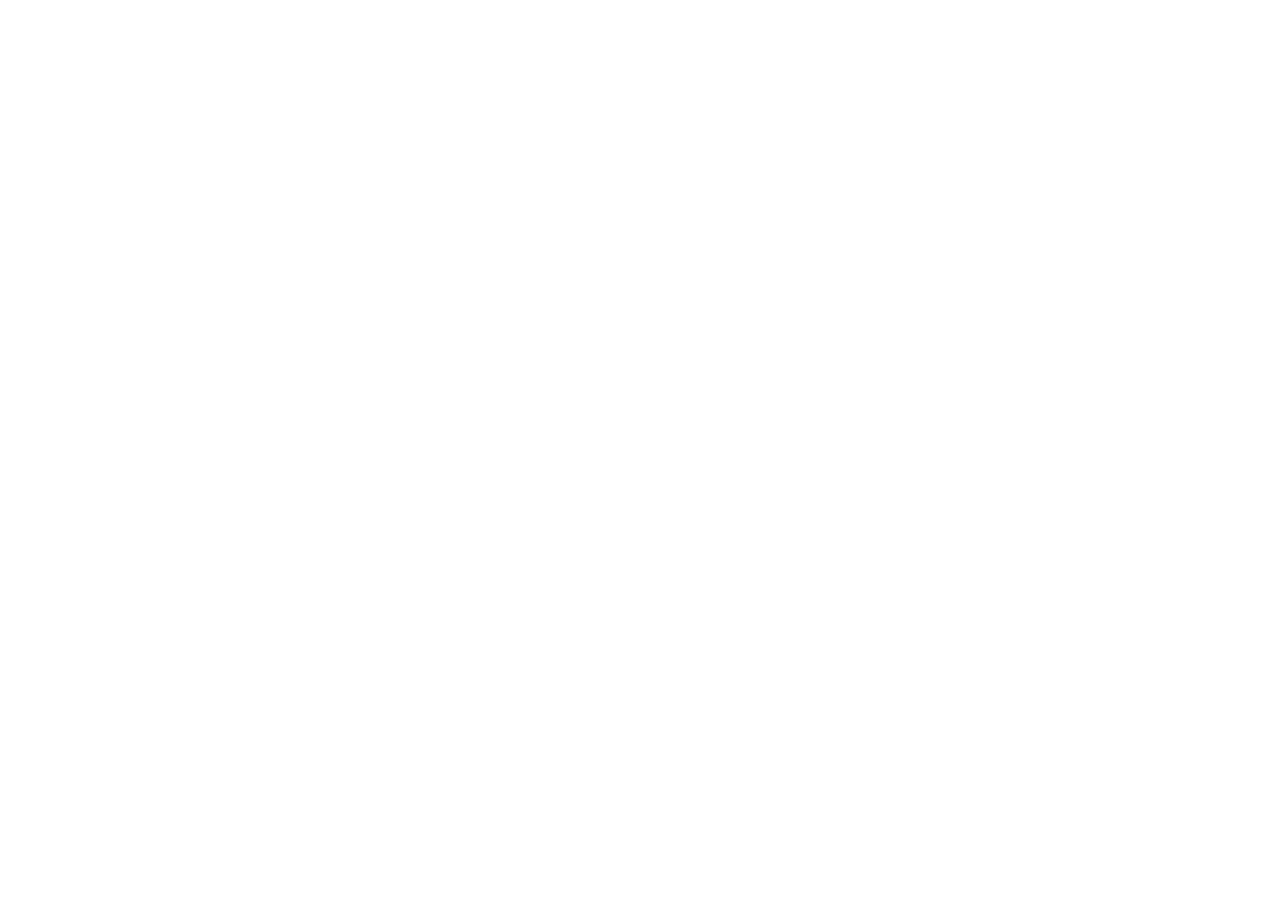
==== index.html @ a67985db "atualizei" ====
<!DOCTYPE html>
<html lang="pt-br">
<head>
    <meta charset="UTF-8">
    <meta name="viewport" content="width=device-width, initial-scale=1.0">
    <link rel="shortcut icon" href="favicon.ico" type="image/x-icon">
    <title>projeto de redes sociais </title>
</head>
<body>
    
</body>
</html>
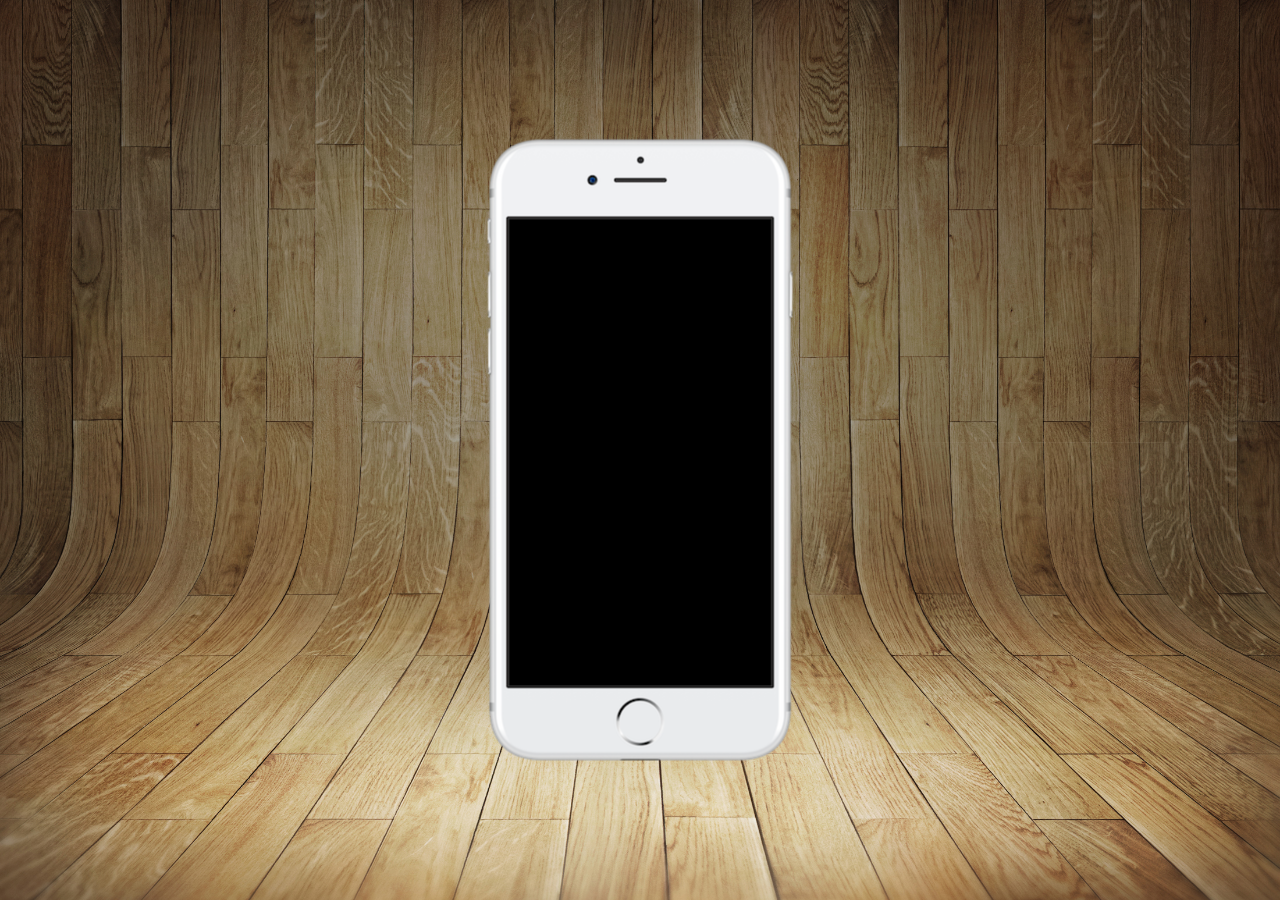
==== commit 895f01ab: "atualizei" ====
--- a/index.html
+++ b/index.html
@@ -4,9 +4,17 @@
     <meta charset="UTF-8">
     <meta name="viewport" content="width=device-width, initial-scale=1.0">
     <link rel="shortcut icon" href="favicon.ico" type="image/x-icon">
+    <link rel="stylesheet" href="estilo/style.css">
     <title>projeto de redes sociais </title>
 </head>
 <body>
-    
+    <main>
+        <section id="telefone">
+
+        </section>
+        <section id="redes-sociais">
+
+        </section>
+    </main>
 </body>
 </html>--- a/estilo/style.css
+++ b/estilo/style.css
@@ -0,0 +1,35 @@
+@charset "UTF-8";
+
+*{
+    margin: 0px;
+    padding: 0px;
+    font-family: Arial, Helvetica, sans-serif;
+}
+
+html, body{
+    height: 100vh;
+    width: 100vw;
+    background-color: black;
+}
+
+body{
+    background: url(../imagens/fundo-madeira.jpg) no-repeat top center;
+    background-size: cover;
+    background-attachment: fixed;
+}
+
+main {
+    position: relative;
+    height: 100vh;
+}
+
+section#telefone{
+    position: absolute;
+    top: 50%;
+    left: 50%;
+    transform: translate(-50%, -50%);
+
+    height: 627px;
+    width: 311px;
+    background: url(../imagens/frame-iphone.png)no-repeat;
+}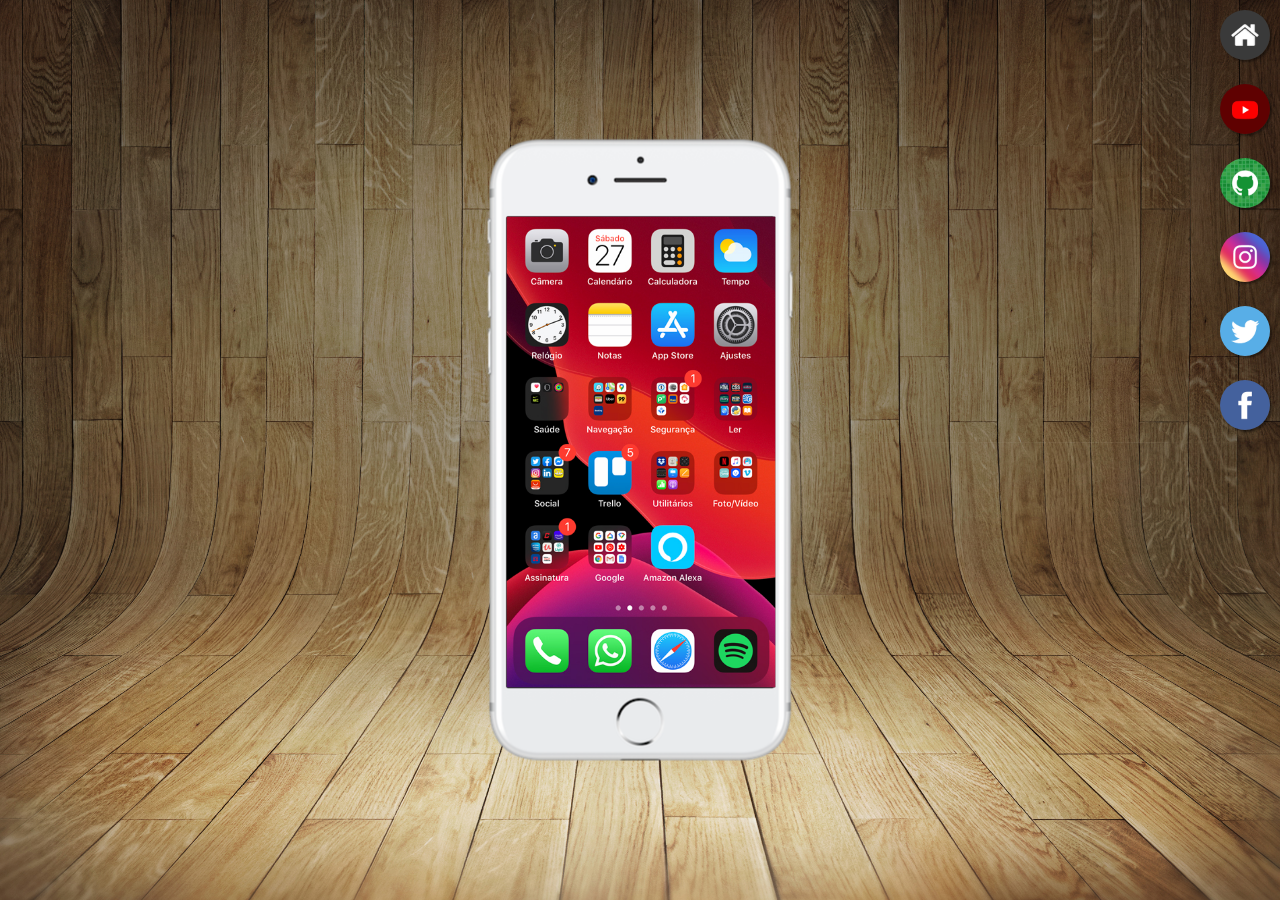
==== commit c3bb633d: "atualizei" ====
--- a/index.html
+++ b/index.html
@@ -10,10 +10,17 @@
 <body>
     <main>
         <section id="telefone">
-
+            <iframe src="home.html" name="tela" id="tela" frameborder="0">
+                Seu navegador não é compatível com isso.
+            </iframe>
         </section>
         <section id="redes-sociais">
-
+            <a href="#" target="tela"><img src="imagens/logo-home.jpg" alt=""></a><br>
+            <a href="#" target="tela"><img src="imagens/logo-youtube.jpg" alt=""></a><br>
+            <a href="#" target="tela"><img src="imagens/logo-github.jpg" alt=""></a><br>
+            <a href="#" target="tela"><img src="imagens/logo-instagram.jpg" alt=""></a><br>
+            <a href="#" target="tela"><img src="imagens/logo-twitter.jpg" alt=""></a><br>
+            <a href="#" target="tela"><img src="imagens/logo-facebook.jpg" alt=""></a>
         </section>
     </main>
 </body>
--- a/estilo/style.css
+++ b/estilo/style.css
@@ -32,4 +32,31 @@
     height: 627px;
     width: 311px;
     background: url(../imagens/frame-iphone.png)no-repeat;
+}
+
+iframe#tela{
+    position: relative;
+    top: 80px;
+    left: 22px;
+    width: 269px;
+    height: 471px;
+}
+
+section#redes-sociais{
+    text-align: right;
+}
+
+section#redes-sociais img{
+    width: 50px;
+    margin: 10px;
+    border-radius: 50%;
+    box-shadow: 2px 2px 2px rgba(0, 0, 0, 0.400);
+    box-sizing: border-box;
+}
+
+section#redes-sociais img:hover{
+    border: 2px solid rgba(255, 255, 255, 0.637);
+    transform: translate(-3px, -3px);
+    box-shadow: 5px 5px 10px rgba(0, 0, 0, 0.400);
+    transition: transform .3s, border .1s;
 }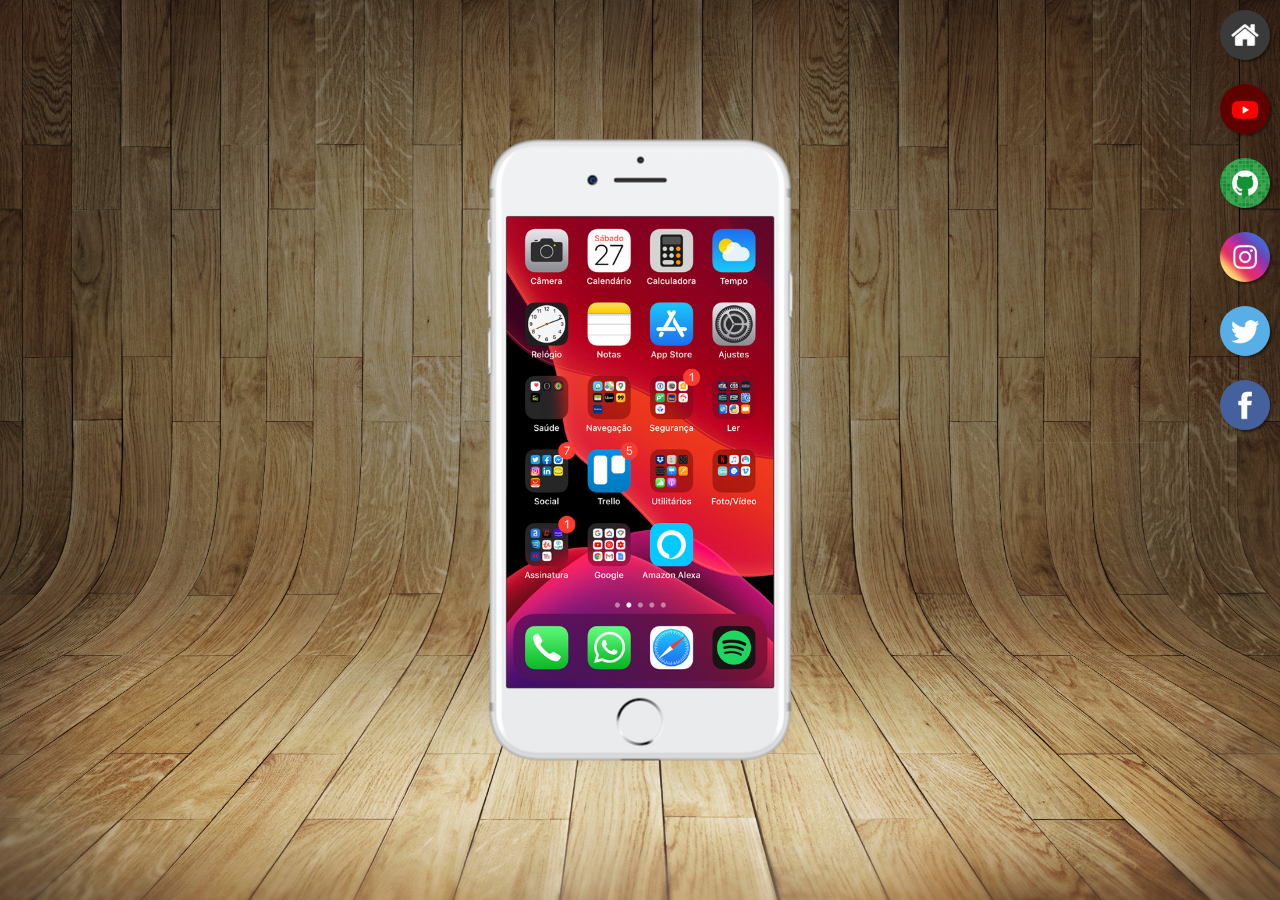
==== commit c12af87d: "atualizei" ====
--- a/index.html
+++ b/index.html
@@ -15,12 +15,12 @@
             </iframe>
         </section>
         <section id="redes-sociais">
-            <a href="#" target="tela"><img src="imagens/logo-home.jpg" alt=""></a><br>
-            <a href="#" target="tela"><img src="imagens/logo-youtube.jpg" alt=""></a><br>
-            <a href="#" target="tela"><img src="imagens/logo-github.jpg" alt=""></a><br>
-            <a href="#" target="tela"><img src="imagens/logo-instagram.jpg" alt=""></a><br>
-            <a href="#" target="tela"><img src="imagens/logo-twitter.jpg" alt=""></a><br>
-            <a href="#" target="tela"><img src="imagens/logo-facebook.jpg" alt=""></a>
+            <a href="home.html" target="tela"><img src="imagens/logo-home.jpg" alt=""></a><br>
+            <a href="youtube.html" target="tela"><img src="imagens/logo-youtube.jpg" alt=""></a><br>
+            <a href="github.html" target="tela"><img src="imagens/logo-github.jpg" alt=""></a><br>
+            <a href="instagram.html" target="tela"><img src="imagens/logo-instagram.jpg" alt=""></a><br>
+            <a href="twitter.html" target="tela"><img src="imagens/logo-twitter.jpg" alt=""></a><br>
+            <a href="facebook.html" target="tela"><img src="imagens/logo-facebook.jpg" alt=""></a>
         </section>
     </main>
 </body>
--- a/estilo/style.css
+++ b/estilo/style.css
@@ -38,7 +38,7 @@
     position: relative;
     top: 80px;
     left: 22px;
-    width: 269px;
+    width: 267px;
     height: 471px;
 }
 
